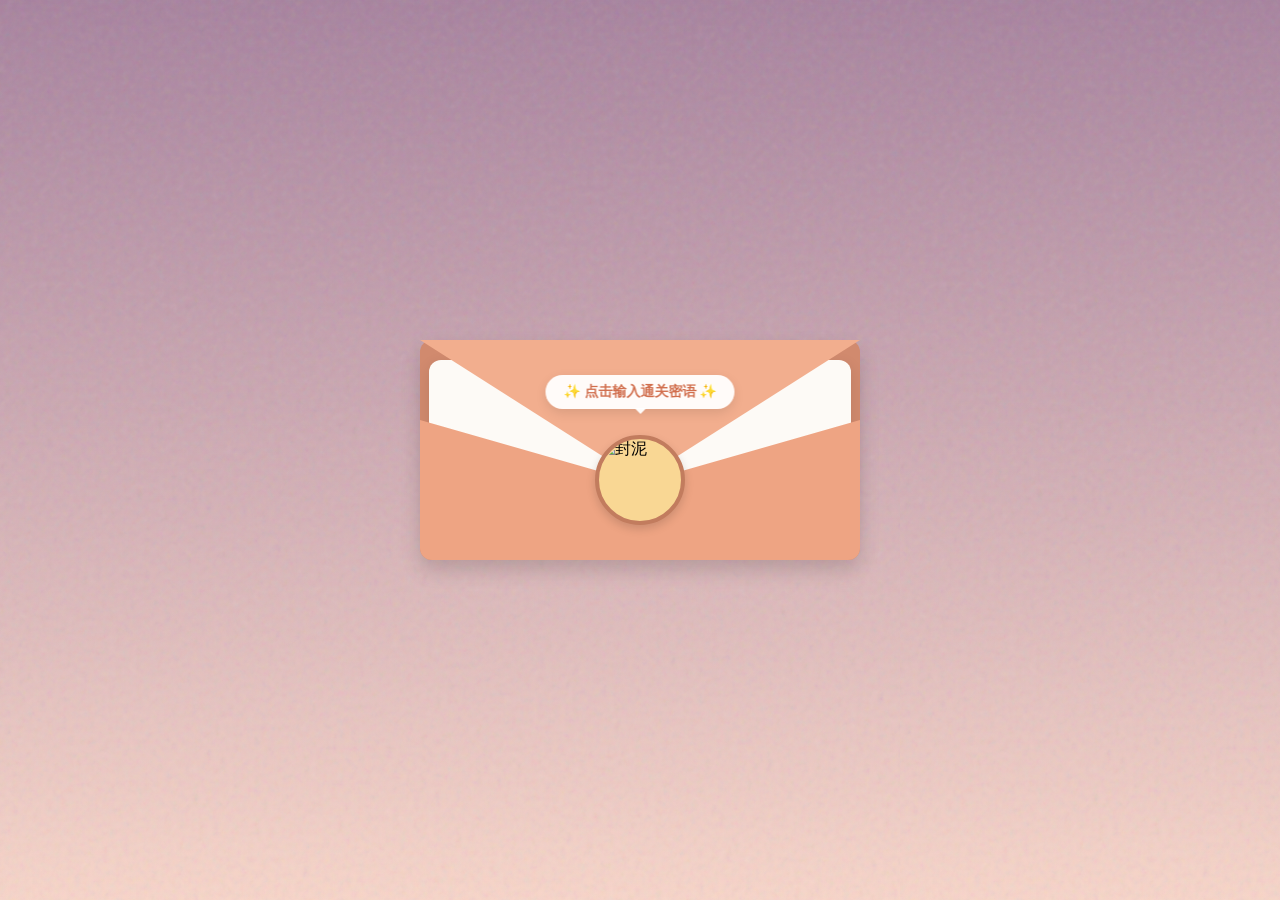
==== src/static/index.html @ 6791bcd2 "init" ====
<!doctype html>
<html lang="zh-CN">
    <head>
        <meta charset="UTF-8" />
        <meta
            name="viewport"
            content="width=device-width, initial-scale=1.0, maximum-scale=1.0, user-scalable=no"
        />
        <title>暖心贺卡 - 性能丝滑版</title>
        <style>
            * {
                margin: 0;
                padding: 0;
                box-sizing: border-box;
            }

            /* 🌟 优化1：引入 dvh 解决底部工具栏遮挡问题 */
            body {
                min-height: 100vh;
                min-height: 100dvh;
                font-family: "PingFang SC", "Microsoft YaHei", serif;
                background: linear-gradient(180deg, #a7829e 0%, #f8d5c9 100%);
                overflow: hidden;
                position: relative;
                -webkit-tap-highlight-color: transparent;
            }

            /* 🌟 优化2：SVG噪点层强制开启 GPU 硬件加速，防止拖慢全局动画 */
            .noise {
                position: fixed;
                top: 0;
                left: 0;
                width: 100%;
                height: 100%;
                pointer-events: none;
                background-image: url("data:image/svg+xml,%3Csvg viewBox='0 0 200 200' xmlns='http://www.w3.org/2000/svg'%3E%3Cfilter id='noiseFilter'%3E%3CfeTurbulence type='fractalNoise' baseFrequency='0.65' numOctaves='3' stitchTiles='stitch'/%3E%3C/filter%3E%3Crect width='100%25' height='100%25' filter='url(%23noiseFilter)' opacity='0.12'/%3E%3C/svg%3E");
                z-index: 1;
                transform: translateZ(0);
                will-change: transform;
            }

            .mail-scene {
                position: relative;
                width: 100%;
                height: 100vh;
                height: 100dvh;
                display: flex;
                align-items: center;
                justify-content: center;
                perspective: 1000px;
                z-index: 10;
            }

            .envelope-wrapper {
                position: relative;
                width: 92vw;
                max-width: 440px;
                height: 220px;
                will-change: transform;
                transition: transform 0.7s cubic-bezier(0.34, 1.56, 0.64, 1) 0.5s;
            }

            .envelope-back {
                position: absolute;
                top: 0;
                left: 0;
                width: 100%;
                height: 100%;
                background-color: #d18a6e;
                border-radius: 12px;
                box-shadow: 0 10px 20px rgba(0, 0, 0, 0.15);
                z-index: 2;
                transform: translateZ(0);
            }

            .letter-wrapper {
                position: absolute;
                bottom: 20px;
                left: 2%;
                width: 96%;
                z-index: 3;
            }

            /* 🌟 优化3：移除 box-shadow 动画，用 GPU 友好的方式实现高度变化 */
            .letter-body {
                position: relative;
                height: 180px;
                background-color: #fdfaf6;
                border-radius: 12px;
                overflow: hidden;
                pointer-events: auto;
                box-shadow: 0 5px 15px rgba(0, 0, 0, 0.1); /* 固定基础阴影 */
                will-change: height; /* 提前告知浏览器高度会变 */
                transform: translateZ(0);
                transition: height 0.7s cubic-bezier(0.34, 1.56, 0.64, 1) 0.5s;
            }

            /* 🌟 优化4：复古边框移至伪元素，仅改变透明度 (Opacity动画极度丝滑) */
            .letter-body::after {
                content: "";
                position: absolute;
                top: 6px;
                left: 6px;
                right: 6px;
                bottom: 6px;
                border: 2px solid #e8d0c3;
                border-radius: 8px;
                pointer-events: none;
                opacity: 0;
                transition: opacity 0.6s 1.1s; /* 展开后淡入边框 */
                z-index: 10;
            }

            .letter-scroll-area {
                position: absolute;
                top: 8px;
                left: 8px;
                right: 8px;
                bottom: 8px;
                padding: 60px 20px 40px;
                overflow-y: auto;
                overflow-x: hidden;
                scrollbar-width: none;
                -ms-overflow-style: none;
            }
            .letter-scroll-area::-webkit-scrollbar {
                display: none;
            }

            .stamp-decor {
                position: absolute;
                bottom: 20px;
                right: 15px;
                font-size: 60px;
                color: rgba(220, 150, 130, 0.12);
                transform: rotate(-15deg);
                pointer-events: none;
                opacity: 0;
                transition: opacity 0.6s 1.1s;
            }

            .envelope-pocket {
                position: absolute;
                bottom: 0;
                left: 0;
                width: 100%;
                height: 140px;
                background-color: #eea483;
                clip-path: polygon(0 0, 50% 45%, 100% 0, 100% 100%, 0 100%);
                border-radius: 0 0 12px 12px;
                z-index: 4;
            }

            .envelope-flap {
                position: absolute;
                top: 0;
                left: 0;
                width: 100%;
                height: 140px;
                background-color: #f2ae8e;
                clip-path: polygon(0 0, 100% 0, 50% 100%);
                transform-origin: top;
                z-index: 5;
                will-change: transform, opacity;
                transition: transform 0.5s cubic-bezier(0.4, 0, 0.2, 1);
            }

            /* 🌟 优化5：去除头像复杂的阴影过渡 */
            .character-img {
                position: absolute;
                top: 95px;
                left: 50%;
                margin-left: -45px;
                width: 90px;
                height: 90px;
                border-radius: 50%;
                border: 4px solid #c27c5e;
                background: #f9d794;
                object-fit: cover;
                z-index: 6;
                cursor: pointer;
                box-shadow: 0 4px 10px rgba(0, 0, 0, 0.15);
                will-change: transform;
                transition: transform 0.7s cubic-bezier(0.34, 1.56, 0.64, 1) 0.5s;
            }

            .click-hint {
                position: absolute;
                top: 35px;
                left: 50%;
                transform: translateX(-50%);
                background: rgba(255, 255, 255, 0.95);
                color: #d16e4d;
                padding: 8px 18px;
                border-radius: 20px;
                font-size: 14px;
                font-weight: 600;
                white-space: nowrap;
                box-shadow: 0 4px 12px rgba(0, 0, 0, 0.1);
                z-index: 7;
                pointer-events: none;
                animation: floatHint 2s infinite;
                transition: opacity 0.3s;
            }
            .click-hint::after {
                content: "";
                position: absolute;
                bottom: -5px;
                left: 50%;
                margin-left: -6px;
                border-width: 6px 6px 0;
                border-style: solid;
                border-color: rgba(255, 255, 255, 0.95) transparent transparent transparent;
            }

            .text-content {
                opacity: 0;
                transform: translateY(15px);
                will-change: opacity, transform;
                transition:
                    opacity 0.6s 1s,
                    transform 0.6s 1s;
                position: relative;
                z-index: 2;
            }

            .card-title-wrap {
                text-align: center;
                margin-bottom: 25px;
                padding-top: 10px;
            }
            .card-title {
                font-size: 19px;
                color: #9c5c44;
                font-weight: 600;
                letter-spacing: 1.5px;
                display: inline-block;
                padding-bottom: 10px;
                border-bottom: 1px solid rgba(156, 92, 68, 0.2);
            }
            .card-content p {
                font-size: 15.5px;
                line-height: 2;
                color: #5c4b43;
                text-align: justify;
                text-indent: 2em;
                margin-bottom: 14px;
                letter-spacing: 0.5px;
            }
            .card-sign {
                text-align: right;
                font-size: 14px;
                color: #9c5c44;
                font-weight: 600;
                margin-top: 35px;
                padding-right: 5px;
            }

            .password-modal {
                position: fixed;
                top: 0;
                left: 0;
                width: 100%;
                height: 100%;
                background: rgba(0, 0, 0, 0.4);
                backdrop-filter: blur(5px);
                -webkit-backdrop-filter: blur(5px);
                z-index: 1000;
                display: flex;
                align-items: center;
                justify-content: center;
                opacity: 0;
                pointer-events: none;
                transition: opacity 0.3s;
            }
            .password-modal.show {
                opacity: 1;
                pointer-events: auto;
            }
            .modal-box {
                background: #fff;
                width: 85%;
                max-width: 320px;
                padding: 30px 20px;
                border-radius: 16px;
                text-align: center;
                box-shadow: 0 15px 30px rgba(0, 0, 0, 0.2);
                transform: translateY(20px);
                transition: transform 0.3s cubic-bezier(0.34, 1.56, 0.64, 1);
            }
            .password-modal.show .modal-box {
                transform: translateY(0);
            }
            .modal-box h3 {
                margin-bottom: 15px;
                color: #5c4b43;
                font-size: 18px;
            }
            .modal-box input {
                width: 100%;
                padding: 12px;
                border: 2px solid #eee;
                border-radius: 8px;
                font-size: 16px;
                text-align: center;
                outline: none;
                margin-bottom: 20px;
                color: #5c4b43;
                transition: border-color 0.3s;
            }
            .modal-box input:focus {
                border-color: #d49a84;
            }

            .modal-box button {
                width: 100%;
                padding: 12px;
                background: #e0e0e0;
                color: #aaa;
                border: none;
                border-radius: 8px;
                font-size: 16px;
                font-weight: 600;
                transition: all 0.3s;
                cursor: not-allowed;
            }
            .modal-box button.ready {
                background: #d49a84;
                color: white;
                cursor: pointer;
                box-shadow: 0 4px 12px rgba(212, 154, 132, 0.4);
            }
            .modal-box button.ready:active {
                background: #b07d6a;
                transform: scale(0.98);
            }
            .modal-error {
                color: #e74c3c;
                font-size: 12px;
                margin-top: -10px;
                margin-bottom: 15px;
                display: none;
            }

            /* =========================================
               🚀 展开动画指令层 (兼容 dvh 的精确计算)
               ========================================= */

            .mail-scene.is-opened .envelope-flap {
                transform: rotateX(180deg);
                opacity: 0;
                transition:
                    transform 0.5s ease,
                    opacity 0.3s 0.4s;
            }

            .mail-scene.is-opened .envelope-back,
            .mail-scene.is-opened .envelope-pocket,
            .mail-scene.is-opened .envelope-flap {
                opacity: 0;
                pointer-events: none;
                transition: opacity 0.5s 0.7s;
            }
            .mail-scene.is-opened .click-hint {
                opacity: 0;
            }

            /* 1. 信纸高度：使用 dvh 以应对底部工具栏 */
            .mail-scene.is-opened .letter-body {
                height: 80vh;
                height: 80dvh;
            }
            /* 丝滑淡入复古边框 */
            .mail-scene.is-opened .letter-body::after {
                opacity: 1;
            }

            /* 2. 信封精准下沉抵消 */
            .mail-scene.is-opened .envelope-wrapper {
                transform: translateY(calc(40vh - 90px));
                transform: translateY(calc(40dvh - 90px));
            }

            /* 3. 头像精准卡位 */
            .mail-scene.is-opened .character-img {
                transform: translateY(calc(60px - 80vh));
                transform: translateY(calc(60px - 80dvh));
                pointer-events: none;
            }

            .mail-scene.is-opened .text-content {
                opacity: 1;
                transform: translateY(0);
            }
            .mail-scene.is-opened .stamp-decor {
                opacity: 1;
            }

            /* 背景星星微交互优化（防掉帧） */
            .star {
                position: absolute;
                width: 8px;
                height: 8px;
                background: #fff;
                border-radius: 50%;
                animation: twinkle 2s infinite;
                z-index: 1;
                will-change: transform, opacity;
            }
            .star::before,
            .star::after {
                content: "";
                position: absolute;
                background: #fff;
                border-radius: 2px;
            }
            .star::before {
                width: 2px;
                height: 16px;
                top: -4px;
                left: 3px;
            }
            .star::after {
                width: 16px;
                height: 2px;
                top: 3px;
                left: -4px;
            }
            @keyframes floatHint {
                0%,
                100% {
                    transform: translateX(-50%) translateY(0);
                }
                50% {
                    transform: translateX(-50%) translateY(-6px);
                }
            }
            @keyframes twinkle {
                0%,
                100% {
                    opacity: 0.3;
                    transform: scale(0.8);
                }
                50% {
                    opacity: 1;
                    transform: scale(1.1);
                }
            }
        </style>
    </head>
    <body>
        <div class="noise"></div>

        <div class="mail-scene" id="scene">
            <div class="envelope-wrapper">
                <div class="envelope-back"></div>
                <div class="letter-wrapper">
                    <div class="letter-body">
                        <div class="letter-scroll-area">
                            <div class="stamp-decor">❦</div>
                            <div class="text-content" id="letterContainer">
                                <div class="card-title-wrap">
                                    <h1 class="card-title" id="cardTitle"></h1>
                                </div>
                                <div class="card-content" id="cardContent"></div>
                                <div class="card-sign" id="cardSign"></div>
                            </div>
                        </div>
                    </div>
                </div>
                <div class="envelope-pocket"></div>
                <div class="envelope-flap"></div>

                <img
                    class="character-img"
                    id="avatarBtn"
                    src="https://dummyimage.com/200x200/f9d794/222222.png&text=Avatar"
                    alt="封泥"
                />
                <div class="click-hint">✨ 点击输入通关密语 ✨</div>
            </div>
        </div>

        <div class="password-modal" id="pwdModal">
            <div class="modal-box">
                <h3>请输入通关密语</h3>
                <input
                    type="text"
                    id="pwdInput"
                    placeholder="输入任意内容即可"
                    autocomplete="off"
                />
                <div class="modal-error" id="pwdError">内容不能为空哦</div>
                <button id="submitBtn">拆开信件</button>
            </div>
        </div>

        <script>
            async function getLetter(password) {
                // 调用 FastAPI 接口
                const response = await fetch("/api/letter", {
                    method: "POST",
                    headers: {
                        "Content-Type": "application/json",
                    },
                    body: JSON.stringify({ password: password }),
                });

                // 如果接口返回错误 (比如 400 密码错误)
                if (!response.ok) {
                    const errorData = await response.json();
                    throw new Error(errorData.detail || "请求出错啦");
                }

                // 密码正确，返回信件 JSON 数据
                return await response.json();
            }

            const avatarBtn = document.getElementById("avatarBtn");
            const scene = document.getElementById("scene");
            const pwdModal = document.getElementById("pwdModal");
            const pwdInput = document.getElementById("pwdInput");
            const submitBtn = document.getElementById("submitBtn");
            const pwdError = document.getElementById("pwdError");

            const cardTitle = document.getElementById("cardTitle");
            const cardContent = document.getElementById("cardContent");
            const cardSign = document.getElementById("cardSign");

            avatarBtn.addEventListener("click", () => {
                pwdModal.classList.add("show");
                pwdInput.focus();
            });

            pwdInput.addEventListener("input", () => {
                if (pwdInput.value.trim().length > 0) {
                    submitBtn.classList.add("ready");
                } else {
                    submitBtn.classList.remove("ready");
                }
            });

            async function handleSubmit() {
                if (!submitBtn.classList.contains("ready")) return;

                const pwd = pwdInput.value;
                pwdError.style.display = "none";
                submitBtn.innerText = "开启中...";
                submitBtn.style.opacity = "0.7";

                try {
                    const data = await getLetter(pwd);

                    cardTitle.innerText = `✨ ${data.title} ✨`;

                    const paragraphs = data.content.split("\n").filter((p) => p.trim());
                    cardContent.innerHTML = paragraphs.map((p) => `<p>${p}</p>`).join("");
                    cardSign.innerText = `—— ${data.sign}`;

                    pwdModal.classList.remove("show");

                    setTimeout(() => {
                        scene.classList.add("is-opened");
                    }, 150);
                } catch (err) {
                    pwdError.innerText = err.message;
                    pwdError.style.display = "block";
                    submitBtn.innerText = "拆开信件";
                    submitBtn.style.opacity = "1";
                }
            }

            submitBtn.addEventListener("click", handleSubmit);

            pwdInput.addEventListener("keypress", (e) => {
                if (e.key === "Enter") handleSubmit();
            });

            pwdModal.addEventListener("click", (e) => {
                if (e.target === pwdModal) {
                    pwdModal.classList.remove("show");
                }
            });

            // 星星交互
            function createStar(x, y) {
                const star = document.createElement("div");
                star.className = "star";
                star.style.left = `${x}px`;
                star.style.top = `${y}px`;
                star.style.position = "fixed";
                star.style.zIndex = "5";
                star.style.animation = "twinkle 0.8s ease-out forwards";
                document.body.appendChild(star);
                setTimeout(() => star.remove(), 800);
            }

            document.addEventListener("click", (e) => {
                if (
                    !e.target.closest(".envelope-wrapper") &&
                    !e.target.closest(".password-modal")
                ) {
                    createStar(e.clientX, e.clientY);
                }
            });
        </script>
    </body>
</html>
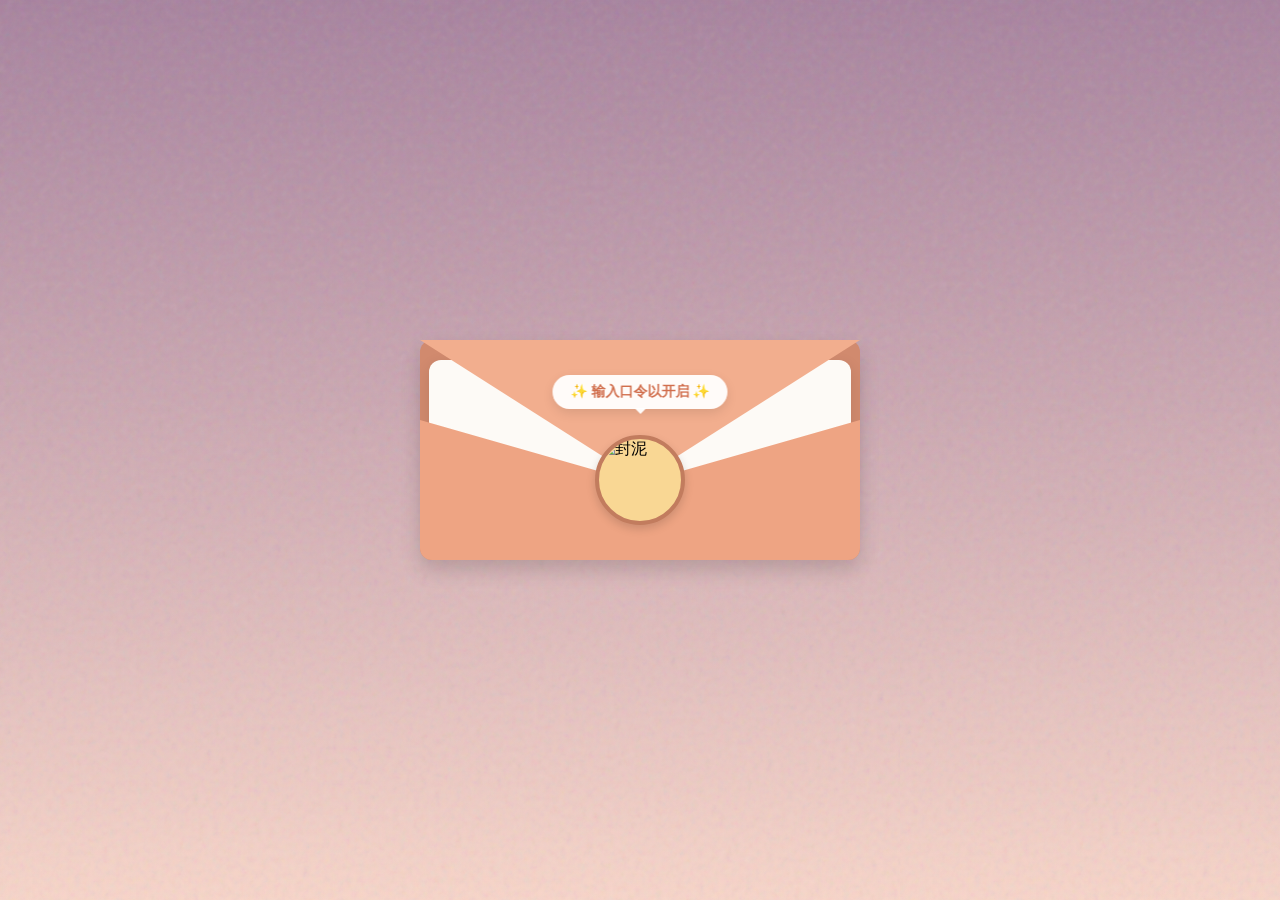
==== commit 79634019: "自托管网站资源文件" ====
--- a/src/static/index.html
+++ b/src/static/index.html
@@ -6,7 +6,8 @@
             name="viewport"
             content="width=device-width, initial-scale=1.0, maximum-scale=1.0, user-scalable=no"
         />
-        <title>暖心贺卡 - 性能丝滑版</title>
+        <title>Letter</title>
+        <link rel="icon" href="/static/favicon.ico" type="image/x-icon" />
         <style>
             * {
                 margin: 0;
@@ -471,19 +472,14 @@
                 <div class="envelope-pocket"></div>
                 <div class="envelope-flap"></div>
 
-                <img
-                    class="character-img"
-                    id="avatarBtn"
-                    src="https://dummyimage.com/200x200/f9d794/222222.png&text=Avatar"
-                    alt="封泥"
-                />
-                <div class="click-hint">✨ 点击输入通关密语 ✨</div>
+                <img class="character-img" id="avatarBtn" src="/static/avatar.png" alt="封泥" />
+                <div class="click-hint">✨ 输入口令以开启 ✨</div>
             </div>
         </div>
 
         <div class="password-modal" id="pwdModal">
             <div class="modal-box">
-                <h3>请输入通关密语</h3>
+                <h3>请输入口令</h3>
                 <input
                     type="text"
                     id="pwdInput"
@@ -497,7 +493,6 @@
 
         <script>
             async function getLetter(password) {
-                // 调用 FastAPI 接口
                 const response = await fetch("/api/letter", {
                     method: "POST",
                     headers: {
@@ -506,13 +501,11 @@
                     body: JSON.stringify({ password: password }),
                 });
 
-                // 如果接口返回错误 (比如 400 密码错误)
                 if (!response.ok) {
                     const errorData = await response.json();
                     throw new Error(errorData.detail || "请求出错啦");
                 }
 
-                // 密码正确，返回信件 JSON 数据
                 return await response.json();
             }
 
@@ -541,7 +534,9 @@
             });
 
             async function handleSubmit() {
-                if (!submitBtn.classList.contains("ready")) return;
+                if (!submitBtn.classList.contains("ready")) {
+                    return;
+                }
 
                 const pwd = pwdInput.value;
                 pwdError.style.display = "none";
